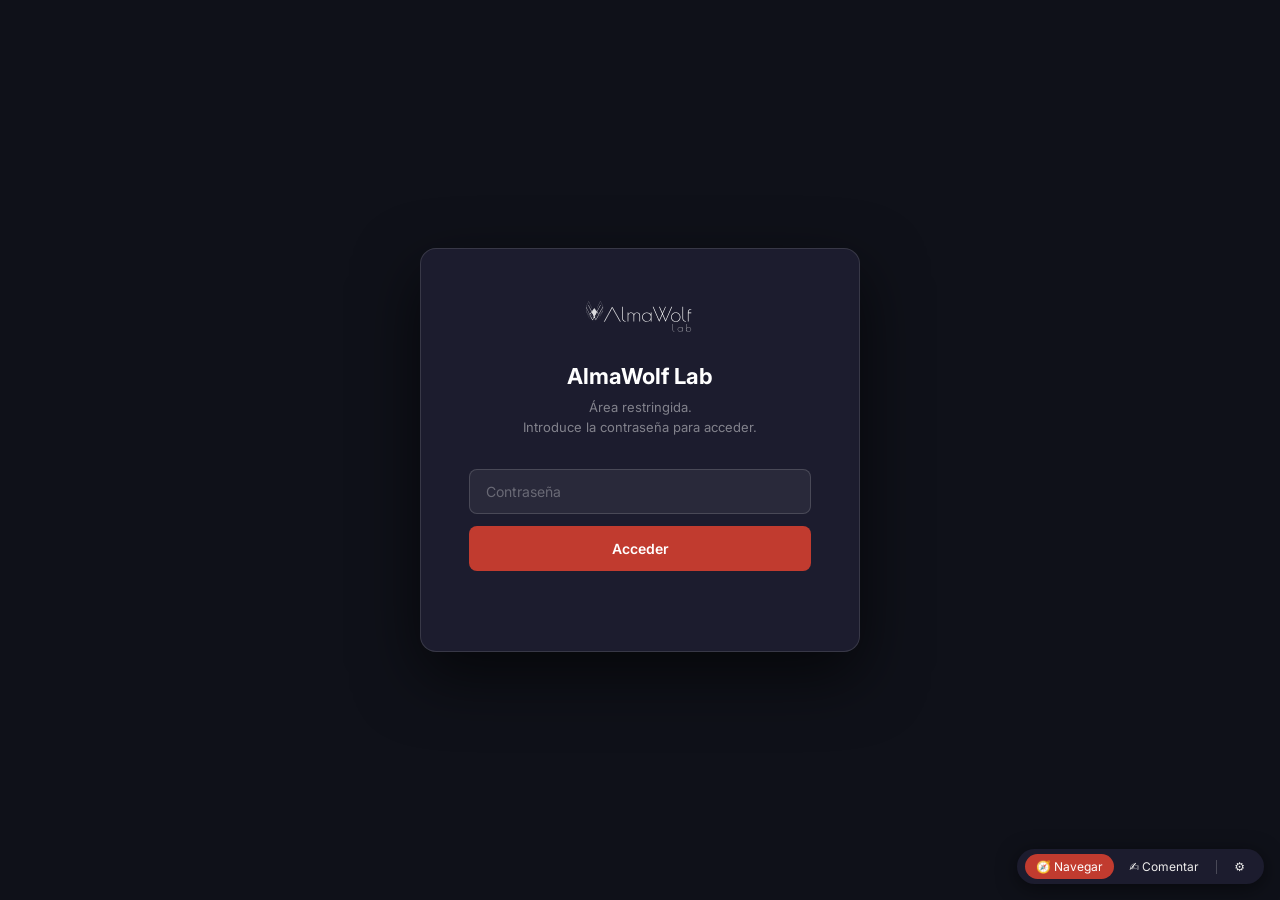
==== v1/index.html @ d9f9268c "feat: apply Gemini aesthetic enhancements to landing - Dotted grid pattern on light-background secti" ====
<!DOCTYPE html>
<html lang="es">
<head>
<meta charset="UTF-8">
<meta name="viewport" content="width=device-width, initial-scale=1.0">
<meta name="robots" content="noindex, nofollow">
<title>AlmaWolf Lab — Innovación aplicada, automatización e IA</title>
<meta name="description" content="AlmaWolf Lab es el espacio de innovación aplicada del grupo AlmaWolf, donde desarrollamos soluciones de automatización, inteligencia artificial e inteligencia operacional para resolver retos reales de negocio.">
<link rel="preconnect" href="https://fonts.googleapis.com">
<link rel="preconnect" href="https://fonts.gstatic.com" crossorigin>
<link href="https://fonts.googleapis.com/css2?family=Inter:wght@300;400;500;600;700;800&display=swap" rel="stylesheet">
<style>
*{margin:0;padding:0;box-sizing:border-box}
html{scroll-behavior:smooth}
:root{
  --red:#C13B2F;
  --navy:#1C1C2E;
  --bg:#EDECEB;
  --white:#FFFFFF;
  --gray:#6B7280;
  --dark:#0F1119;
  --border:#D5D4D2;
  --f:'Inter',system-ui,sans-serif;
}
body{font-family:var(--f);color:var(--navy);background:var(--white)}

/* ── GATE ── */
#gate{
  position:fixed;inset:0;
  background:var(--dark);
  display:flex;align-items:center;justify-content:center;
  z-index:1000;
}
.gate-box{
  background:var(--navy);border-radius:16px;padding:52px 48px;
  width:min(440px,90vw);
  border:1px solid rgba(255,255,255,.12);
  box-shadow:0 24px 64px rgba(0,0,0,.6);
  text-align:center;
}
.gate-logo{margin-bottom:28px;display:flex;align-items:center;justify-content:center}
.gate-title{font-size:22px;font-weight:700;color:#fff;margin-bottom:8px}
.gate-sub{font-size:13px;color:rgba(255,255,255,.45);margin-bottom:32px;line-height:1.55}
.gate-input{
  width:100%;background:rgba(255,255,255,.06);border:1px solid rgba(255,255,255,.15);
  color:#fff;border-radius:8px;padding:13px 16px;font-family:var(--f);
  font-size:14px;margin-bottom:12px;display:block;
}
.gate-input::placeholder{color:rgba(255,255,255,.3)}
.gate-input:focus{outline:none;border-color:var(--red)}
.gate-btn{
  width:100%;background:var(--red);color:#fff;border:none;
  border-radius:8px;padding:14px;font-size:14px;font-weight:600;
  cursor:pointer;font-family:var(--f);transition:filter .15s;
}
.gate-btn:hover{filter:brightness(1.1)}
.gate-err{font-size:12px;color:#F87171;margin-top:10px;min-height:18px}

/* ── NAV ── */
.site-nav{
  position:sticky;top:0;z-index:100;
  background:rgba(255,255,255,.92);backdrop-filter:blur(10px);
  -webkit-backdrop-filter:blur(10px);
  border-bottom:1px solid var(--border);
  padding:0 80px;height:64px;
  display:flex;align-items:center;justify-content:space-between;
}
.nav-brand{display:flex;align-items:center;gap:0;text-decoration:none}
.nav-links{display:flex;gap:32px;list-style:none}
.nav-links a{
  font-size:13px;color:var(--gray);text-decoration:none;
  font-weight:500;transition:color .15s;letter-spacing:.01em;
}
.nav-links a:hover{color:var(--navy)}

/* ── SECTIONS BASE ── */
section{position:relative;overflow:hidden}
.bg-l{
  background-color: var(--bg);
  background-image: radial-gradient(var(--border) 1px, transparent 1px);
  background-size: 24px 24px;
}
.bg-w{background:var(--white)}
.bg-d{
  background:var(--dark);
  position: relative;
}
.bg-d::before {
  content:''; position:absolute; inset:0;
  background: url('https://images.unsplash.com/photo-1620121692029-d088224ddc74?q=80&w=2000&auto=format&fit=crop') center/cover;
  opacity: 0.05; mix-blend-mode: overlay; pointer-events: none;
}

/* ── SECTION LABEL ── */
.sec-lbl{
  display:flex;align-items:center;gap:9px;
  font-size:10.5px;font-weight:600;letter-spacing:.18em;
  text-transform:uppercase;color:var(--red);margin-bottom:44px;
}
.sec-lbl .d{width:9px;height:9px;background:var(--red);transform:rotate(45deg);flex-shrink:0}
.sec-lbl.plain{color:var(--gray)}
.sec-lbl.plain .d{background:var(--gray)}

/* ── HERO ── */
#hero{
  height:100vh;min-height:640px;background:var(--white);
  display:flex;flex-direction:column;justify-content:flex-end;
  padding:0 0 90px 80px;
}
.hero-bg{position:absolute;inset:0;pointer-events:none;overflow:hidden}
.port-red{
  position:absolute;top:0;right:0;width:44%;height:55%;
  background:var(--red);clip-path:polygon(100% 0,0 0,100% 100%);
  z-index: 2;
}
.port-gray{
  position:absolute;top:0;right:0;width:60%;height:75%;
  background: url('https://images.unsplash.com/photo-1550751827-4bd374c3f58b?q=80&w=2070&auto=format&fit=crop') center/cover;
  clip-path:polygon(100% 0,0 0,100% 100%);
  filter: grayscale(100%) opacity(0.25);
  z-index: 1;
}
.hero-content{position:relative;z-index:1;max-width:640px}
.hero-pre{
  display:flex;align-items:center;gap:8px;
  font-size:10.5px;font-weight:600;letter-spacing:.18em;
  text-transform:uppercase;color:var(--red);margin-bottom:18px;
}
.hero-pre .d{width:8px;height:8px;background:var(--red);transform:rotate(45deg)}
.hero-title{
  font-size:clamp(36px,5vw,72px);font-weight:300;color:var(--navy);
  line-height:1.1;margin-bottom:22px;
}
.hero-body{
  font-size:clamp(14px,1.3vw,17px);color:var(--gray);
  line-height:1.65;max-width:500px;margin-bottom:42px;
}
.hero-ctas{display:flex;gap:20px;align-items:center;flex-wrap:wrap}
.btn-primary{
  background:var(--red);color:#fff;border:none;border-radius:8px;
  padding:14px 28px;font-size:14px;font-weight:600;cursor:pointer;
  font-family:var(--f);text-decoration:none;transition:filter .15s;
  display:inline-block;
}
.btn-primary:hover{filter:brightness(1.1)}
.btn-secondary{
  font-size:14px;color:var(--navy);text-decoration:none;font-weight:500;
  transition:color .15s;
}
.btn-secondary:hover{color:var(--red)}

/* ── QUÉ ES ── */
#que-es{padding:100px 80px;min-height:80vh;display:flex;flex-direction:column;justify-content:center}
.two-col{display:grid;grid-template-columns:2fr 3fr;gap:80px;align-items:start}
.col-h{font-size:clamp(28px,3.5vw,50px);font-weight:300;line-height:1.2;color:var(--navy)}
.col-body{font-size:clamp(14px,1.15vw,16px);color:var(--gray);line-height:1.75}
.col-body p+p{margin-top:16px}

/* ── CÓMO ── */
#como{padding:100px 80px;min-height:80vh;display:flex;flex-direction:column;justify-content:center}
.section-title{font-size:clamp(28px,3.5vw,50px);font-weight:300;line-height:1.2;color:var(--navy);margin-bottom:48px}
.steps-grid{display:grid;grid-template-columns:1fr 1fr;gap:20px}
.step{background:var(--bg);border-radius:10px;padding:32px 28px;border:1px solid var(--border)}
.step-n{
  font-size:11px;font-weight:600;letter-spacing:.15em;color:var(--red);
  margin-bottom:14px;display:flex;align-items:center;gap:7px;
}
.step-n .d{width:7px;height:7px;background:var(--red);transform:rotate(45deg)}
.step-title{font-size:19px;font-weight:500;color:var(--navy);margin-bottom:10px;line-height:1.3}
.step-body{font-size:13.5px;color:var(--gray);line-height:1.65}

/* ── ÁREAS ── */
#areas{padding:100px 80px;min-height:80vh;display:flex;flex-direction:column;justify-content:center}
.areas-grid{display:grid;grid-template-columns:1fr 1fr;gap:20px}
.area-card{background:var(--white);border-radius:10px;padding:32px 28px;border:1px solid var(--border)}
.area-icon{font-size:22px;margin-bottom:14px;display:block}
.area-title{font-size:16px;font-weight:600;color:var(--navy);margin-bottom:8px}
.area-body{font-size:13px;color:var(--gray);line-height:1.65}

/* ── PROYECTOS ── */
#proyectos{padding:100px 80px;min-height:80vh;display:flex;flex-direction:column;justify-content:center}
.proj-grid{display:grid;grid-template-columns:1fr 1fr 1fr;gap:24px}
.proj-card{
  background:var(--bg);border-radius:12px;padding:40px 36px;
  border:1px solid var(--border);display:flex;flex-direction:column;
}
.proj-badge{
  display:inline-flex;align-items:center;gap:6px;
  font-size:9.5px;letter-spacing:.16em;text-transform:uppercase;
  font-weight:700;color:var(--red);margin-bottom:12px;
}
.proj-badge .d{width:7px;height:7px;background:var(--red);transform:rotate(45deg)}
.proj-badge.soon{color:var(--gray)}
.proj-badge.soon .d{background:var(--gray)}
.proj-name{font-size:clamp(30px,4vw,52px);font-weight:300;color:var(--navy);line-height:1.1;margin-bottom:6px}
.proj-soon-pill{
  display:inline-block;background:rgba(107,114,128,.12);
  border-radius:4px;padding:3px 10px;font-size:10px;letter-spacing:.1em;
  text-transform:uppercase;color:var(--gray);font-weight:600;
  margin-bottom:16px;
}
.proj-desc{font-size:14px;color:var(--gray);line-height:1.7;margin-bottom:24px}
.proj-pts{list-style:none;margin-bottom:24px;display:flex;flex-direction:column;gap:7px}
.proj-pts li{
  display:flex;align-items:flex-start;gap:9px;
  font-size:13px;color:var(--navy);line-height:1.45;
}
.proj-pts li::before{
  content:'';display:block;width:7px;height:7px;min-width:7px;
  background:var(--red);transform:rotate(45deg);margin-top:4px;
}
.proj-pts.gray li::before{background:rgba(107,114,128,.5)}
.proj-impact{
  background:var(--dark);border-radius:8px;padding:18px 22px;margin-bottom:28px;
}
.proj-impact-lbl{
  font-size:9px;letter-spacing:.16em;text-transform:uppercase;
  color:rgba(255,255,255,.35);font-weight:700;margin-bottom:10px;
}
.proj-impact ul{list-style:none;display:flex;flex-direction:column;gap:5px}
.proj-impact li{
  font-size:12px;color:rgba(255,255,255,.7);line-height:1.5;
  display:flex;gap:8px;align-items:flex-start;
}
.proj-impact li::before{content:'→';color:var(--red);flex-shrink:0;font-size:11px;margin-top:2px}
.proj-cta{margin-top:auto}
.proj-btn{
  display:inline-block;background:var(--navy);color:#fff;
  text-decoration:none;border-radius:8px;padding:14px 26px;
  font-size:14px;font-weight:600;transition:background .15s;
}
.proj-btn:hover{background:var(--red)}
.proj-btn-soon{
  display:inline-flex;align-items:center;gap:8px;
  background:rgba(0,0,0,.05);border-radius:8px;padding:14px 26px;
  font-size:14px;color:var(--gray);font-weight:500;cursor:default;
  border:1px solid var(--border);
}

/* ── HOVER EFFECTS ── */
.step, .area-card, .proj-card {
  transition: transform 0.3s ease, box-shadow 0.3s ease;
}
.step:hover, .area-card:hover {
  transform: translateY(-4px);
  box-shadow: 0 12px 24px rgba(28,28,46,0.06);
}
.proj-card:hover {
  transform: translateY(-6px);
  box-shadow: 0 20px 40px rgba(28,28,46,0.08);
}
.proj-img-wrap img {
  transition: transform 0.6s cubic-bezier(0.16, 1, 0.3, 1);
}
.proj-card:hover .proj-img-wrap img {
  transform: scale(1.05);
}

/* ── CIERRE ── */
#cierre{
  padding:100px 120px;min-height:50vh;
  display:flex;flex-direction:column;
  align-items:center;justify-content:center;text-align:center;
}
.cierre-body{
  font-size:clamp(18px,2.5vw,32px);font-weight:300;
  color:rgba(255,255,255,.72);line-height:1.55;max-width:720px;
  margin-bottom:44px;
}
.cierre-body strong{color:#fff;font-weight:400}
</style>
</head>
<body>

<!-- ── GATE ── -->
<div id="gate">
  <div class="gate-box">
    <div class="gate-logo">
      <img src="Logo-AlmawolfLab.svg" alt="AlmaWolf Lab" height="34" style="display:block;filter:brightness(0) invert(1)">
    </div>
    <div class="gate-title">AlmaWolf Lab</div>
    <div class="gate-sub">Área restringida.<br>Introduce la contraseña para acceder.</div>
    <input class="gate-input" id="pwd" type="password" placeholder="Contraseña" autocomplete="current-password">
    <button class="gate-btn" id="btn-enter">Acceder</button>
    <div class="gate-err" id="pwd-err"></div>
  </div>
</div>

<div id="content" style="display:none">

  <!-- NAV -->
  <nav class="site-nav">
    <a href="#hero" class="nav-brand">
      <img src="Logo-AlmawolfLab.svg" alt="AlmaWolf Lab" height="38" style="display:block">
    </a>
    <ul class="nav-links">
      <li><a href="#que-es">Qué es</a></li>
      <li><a href="#como">Cómo trabajamos</a></li>
      <li><a href="#areas">Áreas</a></li>
      <li><a href="#proyectos">Proyectos</a></li>
    </ul>
  </nav>

  <!-- ── HERO ── -->
  <section id="hero">
    <div class="hero-bg">
      <div class="port-gray"></div>
      <div class="port-red"></div>
    </div>
    <div class="hero-content">
      <div class="hero-pre">
        <span class="d"></span>
        AlmaWolf Lab
      </div>
      <h1 class="hero-title">Innovación aplicada<br>para transformar<br>procesos, equipos<br>y operaciones.</h1>
      <p class="hero-body">Diseñamos y desplegamos soluciones basadas en automatización, inteligencia artificial y conocimiento operacional para resolver retos reales dentro del grupo AlmaWolf.</p>
      <div class="hero-ctas">
        <a href="#proyectos" class="btn-primary">Ver proyectos del Lab</a>
        <a href="#como" class="btn-secondary">Cómo trabajamos →</a>
      </div>
    </div>
  </section>

  <!-- ── QUÉ ES ── -->
  <section id="que-es" class="bg-l">
    <div class="sec-lbl"><span class="d"></span>Qué es AlmaWolf Lab</div>
    <div class="two-col">
      <div>
        <h2 class="col-h">El departamento de innovación del grupo AlmaWolf.</h2>
      </div>
      <div class="col-body">
        <p>AlmaWolf Lab es el departamento de innovación del grupo AlmaWolf. Desde aquí exploramos nuevas formas de trabajar, automatizamos procesos críticos y desarrollamos productos internos que combinan tecnología, inteligencia artificial y experiencia operacional.</p>
        <p>Nuestro enfoque es práctico: cada iniciativa nace de una necesidad real, se valida con usuarios y evoluciona hasta convertirse en una solución medible, escalable y útil para el negocio.</p>
      </div>
    </div>
  </section>

  <!-- ── CÓMO TRABAJAMOS ── -->
  <section id="como" class="bg-w">
    <div class="sec-lbl"><span class="d"></span>Metodología</div>
    <h2 class="section-title">Cómo trabajamos.</h2>
    <div class="steps-grid">
      <div class="step">
        <div class="step-n"><span class="d"></span>01</div>
        <div class="step-title">Detectamos oportunidades</div>
        <div class="step-body">Identificamos procesos repetitivos, cuellos de botella o necesidades de información dentro del grupo AlmaWolf.</div>
      </div>
      <div class="step">
        <div class="step-n"><span class="d"></span>02</div>
        <div class="step-title">Diseñamos soluciones</div>
        <div class="step-body">Definimos requisitos de negocio, experiencia de usuario y arquitectura técnica antes de escribir una línea de código.</div>
      </div>
      <div class="step">
        <div class="step-n"><span class="d"></span>03</div>
        <div class="step-title">Construimos y validamos</div>
        <div class="step-body">Desarrollamos MVPs, los probamos con usuarios reales y medimos su impacto operativo antes de escalar.</div>
      </div>
      <div class="step">
        <div class="step-n"><span class="d"></span>04</div>
        <div class="step-title">Escalamos lo que funciona</div>
        <div class="step-body">Llevamos las soluciones a producción y las mejoramos de forma continua a medida que crece su adopción.</div>
      </div>
    </div>
  </section>

  <!-- ── ÁREAS ── -->
  <section id="areas" class="bg-l">
    <div class="sec-lbl"><span class="d"></span>Áreas de innovación</div>
    <h2 class="section-title">Cuatro territorios, un mismo enfoque.</h2>
    <div class="areas-grid">
      <div class="area-card">
        <span class="area-icon">
          <svg xmlns="http://www.w3.org/2000/svg" width="24" height="24" viewBox="0 0 24 24" fill="none" stroke="var(--red)" stroke-width="2" stroke-linecap="round" stroke-linejoin="round"><path d="M12 5a3 3 0 1 0-5.997.125 4 4 0 0 0-2.526 5.77 4 4 0 0 0 .556 6.588A4 4 0 1 0 12 18Z"/><path d="M12 5a3 3 0 1 1 5.997.125 4 4 0 0 1 2.526 5.77 4 4 0 0 1-.556 6.588A4 4 0 1 1 12 18Z"/><path d="M15 13a4.5 4.5 0 0 1-3-4 4.5 4.5 0 0 1-3 4"/><path d="M17.599 6.5A3 3 0 0 0 13.6 4.4H10.4a3 3 0 0 0-3.999 2.1"/></svg>
        </span>
        <div class="area-title">Inteligencia operacional</div>
        <div class="area-body">Sistemas que convierten información dispersa en conocimiento accionable para managers y equipos, disponible en tiempo real y en lenguaje natural.</div>
      </div>
      <div class="area-card">
        <span class="area-icon">
          <svg xmlns="http://www.w3.org/2000/svg" width="24" height="24" viewBox="0 0 24 24" fill="none" stroke="var(--red)" stroke-width="2" stroke-linecap="round" stroke-linejoin="round"><path d="M14.5 2H6a2 2 0 0 0-2 2v16a2 2 0 0 0 2 2h12a2 2 0 0 0 2-2V7.5L14.5 2z"/><polyline points="14 2 14 8 20 8"/><line x1="16" x2="8" y1="13" y2="13"/><line x1="16" x2="8" y1="17" y2="17"/><line x1="10" x2="8" y1="9" y2="9"/></svg>
        </span>
        <div class="area-title">Automatización documental</div>
        <div class="area-body">Generación, revisión y trazabilidad de documentos complejos a partir de reuniones, audio o datos estructurados, reduciendo trabajo manual y errores.</div>
      </div>
      <div class="area-card">
        <span class="area-icon">
          <svg xmlns="http://www.w3.org/2000/svg" width="24" height="24" viewBox="0 0 24 24" fill="none" stroke="var(--red)" stroke-width="2" stroke-linecap="round" stroke-linejoin="round"><path d="M12 2v4"/><path d="M12 18v4"/><path d="M4.93 4.93l2.83 2.83"/><path d="M16.24 16.24l2.83 2.83"/><path d="M2 12h4"/><path d="M18 12h4"/><path d="M4.93 19.07l2.83-2.83"/><path d="M16.24 7.76l2.83-2.83"/><circle cx="12" cy="12" r="4"/></svg>
        </span>
        <div class="area-title">Automatización de procesos</div>
        <div class="area-body">Flujos que reducen trabajo manual repetitivo y conectan herramientas internas, liberando tiempo de los equipos para tareas de mayor valor.</div>
      </div>
      <div class="area-card">
        <span class="area-icon">
          <svg xmlns="http://www.w3.org/2000/svg" width="24" height="24" viewBox="0 0 24 24" fill="none" stroke="var(--red)" stroke-width="2" stroke-linecap="round" stroke-linejoin="round"><path d="M21 15a2 2 0 0 1-2 2H7l-4 4V5a2 2 0 0 1 2-2h14a2 2 0 0 1 2 2z"/><line x1="9" x2="15" y1="10" y2="10"/><line x1="12" x2="12" y1="7" y2="13"/></svg>
        </span>
        <div class="area-title">Agentes e IA aplicada</div>
        <div class="area-body">Asistentes conversacionales, pipelines RAG, transcripción, extracción de requisitos y soporte a la toma de decisiones mediante modelos de lenguaje.</div>
      </div>
    </div>
  </section>

  <!-- ── PROYECTOS ── -->
  <section id="proyectos" class="bg-w">
    <div class="sec-lbl"><span class="d"></span>Proyectos destacados</div>
    <h2 class="section-title">Soluciones en marcha.</h2>
    <div class="proj-grid">

      <!-- HER -->
      <div class="proj-card">
        <div class="proj-img-wrap" style="margin: -40px -36px 32px -36px; height: 180px; overflow: hidden; border-radius: 12px 12px 0 0;">
          <img src="https://images.unsplash.com/photo-1620641788421-7a1c342ea42e?q=80&w=2074&auto=format&fit=crop" style="width: 100%; height: 100%; object-fit: cover; filter: grayscale(100%);">
        </div>
        <div class="proj-badge"><span class="d"></span>En producción</div>
        <div class="proj-name">HER</div>
        <p class="proj-desc">Sistema de inteligencia operacional conversacional para el grupo AlmaWolf. Recoge información de la actividad de los equipos, la estructura y la convierte en conocimiento consultable mediante lenguaje natural.</p>
        <ul class="proj-pts">
          <li>Transcripción, estructuración y vectorización de información diaria.</li>
          <li>Consultas en lenguaje natural para managers sobre su equipo.</li>
          <li>Brief automatizado con las novedades más relevantes del grupo.</li>
        </ul>
        <div class="proj-impact">
          <div class="proj-impact-lbl">Impacto generado</div>
          <ul>
            <li>Mayor visibilidad semanal sobre avances y bloqueos del equipo.</li>
            <li>Reducción del tiempo para preparar briefs operativos.</li>
            <li>Centralización del conocimiento generado en reuniones y actividad diaria.</li>
          </ul>
        </div>
        <div class="proj-cta">
          <a href="her/index.html" class="proj-btn">Ver proyecto HER →</a>
        </div>
      </div>

      <!-- COEXISTENCIA -->
      <div class="proj-card">
        <div class="proj-img-wrap" style="margin: -40px -36px 32px -36px; height: 180px; overflow: hidden; border-radius: 12px 12px 0 0;">
          <img src="https://images.unsplash.com/photo-1558494949-ef010cbdcc31?q=80&w=2034&auto=format&fit=crop" style="width: 100%; height: 100%; object-fit: cover; filter: grayscale(100%);">
        </div>
        <div class="proj-badge"><span class="d"></span>En producción</div>
        <div class="proj-name">Coexistencia</div>
        <p class="proj-desc">Hub de integración que conecta los datos comerciales de Woztell con los sistemas de AlmaWolf: inteligencia operacional, CRM, calendarios y lo que venga después.</p>
        <ul class="proj-pts">
          <li>Woztell genera resúmenes de WhatsApp con Gemini — Coexistencia los distribuye.</li>
          <li>V1 en producción: integración con HER, consulta en lenguaje natural.</li>
          <li>Roadmap: CRM, calendarios y más sistemas del stack.</li>
        </ul>
        <div class="proj-impact">
          <div class="proj-impact-lbl">V1 validada · Sep 2026</div>
          <ul>
            <li>20 conversaciones reales ingresadas en producción.</li>
            <li>20/20 queries OK en prueba de integración.</li>
            <li>Arquitectura extensible — módulo a módulo.</li>
          </ul>
        </div>
        <div class="proj-cta">
          <a href="coexistencia/index.html" class="proj-btn">Ver proyecto Coexistencia →</a>
        </div>
      </div>

      <!-- DERS / DERCAS -->
      <div class="proj-card">
        <div class="proj-img-wrap" style="margin: -40px -36px 32px -36px; height: 180px; overflow: hidden; border-radius: 12px 12px 0 0;">
          <img src="https://images.unsplash.com/photo-1618044733300-9472054094ee?q=80&w=2071&auto=format&fit=crop" style="width: 100%; height: 100%; object-fit: cover; filter: grayscale(100%);">
        </div>
        <div class="proj-badge soon"><span class="d"></span>En desarrollo</div>
        <div class="proj-name">DERS / DERCAS<br>Automation</div>
        <div class="proj-soon-pill">Próximamente</div>
        <p class="proj-desc">Automatiza la cadena de consultoría desde las reuniones con cliente hasta la generación de documentación funcional y técnica lista para revisión humana.</p>
        <ul class="proj-pts gray">
          <li>Conversión de reuniones en borradores DERS estructurados.</li>
          <li>Extracción de requerimientos con trazabilidad completa.</li>
          <li>Generación de análisis de viabilidad y criterios de aceptación.</li>
          <li>Disparo automático desde WorkDrive con supervisión humana.</li>
        </ul>
        <div class="proj-impact">
          <div class="proj-impact-lbl">Impacto esperado</div>
          <ul>
            <li>Reducción de horas manuales en documentación funcional y técnica.</li>
            <li>Mayor trazabilidad entre reuniones, requisitos y entregables.</li>
            <li>Consistencia documental mediante plantillas y criterios estructurados.</li>
          </ul>
        </div>
        <div class="proj-cta">
          <div class="proj-btn-soon">🔒 Ver proyecto — Próximamente</div>
        </div>
      </div>

    </div>
  </section>

  <!-- ── CIERRE ── -->
  <section id="cierre" class="bg-d">
    <p class="cierre-body">En AlmaWolf Lab convertimos <strong>aprendizaje, tecnología y operación</strong> en soluciones reales. Cada proyecto es una oportunidad para mejorar cómo trabajamos, cómo entregamos valor y cómo escalamos conocimiento dentro del grupo.</p>
    <img src="Logo-AlmawolfLab.svg" alt="AlmaWolf Lab" height="44" style="display:block;opacity:.18;filter:brightness(0) invert(1)">
  </section>

</div><!-- /content -->

<script>
(function(){
  var PWD = '4lmAW0lf';
  var SK  = 'aw_lab_auth';

  function unlock(){
    document.getElementById('gate').style.display = 'none';
    document.getElementById('content').style.display = 'block';
  }

  function check(){
    var v = document.getElementById('pwd').value;
    if(v === PWD){
      sessionStorage.setItem(SK,'1');
      unlock();
    } else {
      document.getElementById('pwd-err').textContent = 'Contraseña incorrecta.';
      document.getElementById('pwd').value = '';
      document.getElementById('pwd').focus();
    }
  }

  if(sessionStorage.getItem(SK) === '1') unlock();

  document.getElementById('btn-enter').addEventListener('click', check);
  document.getElementById('pwd').addEventListener('keydown', function(e){
    if(e.key === 'Enter') check();
    if(e.key !== 'Enter') document.getElementById('pwd-err').textContent = '';
  });
})();
</script>
<script>
window.WEB_REVIEW_CONFIG = {
  projectName: 'almawolf-lab',
  webhookUrl:  'https://script.google.com/macros/s/AKfycbwGmCZuXhhiIouB6WdBPIkzJzDc285nZU1WpjMD97XREULjVtYdig4VHFmfdjSSFaN8/exec',
  brandColor:  '#C13B2F'
};
</script>
<script src="web-review-mode.js"></script>
</body>
</html>
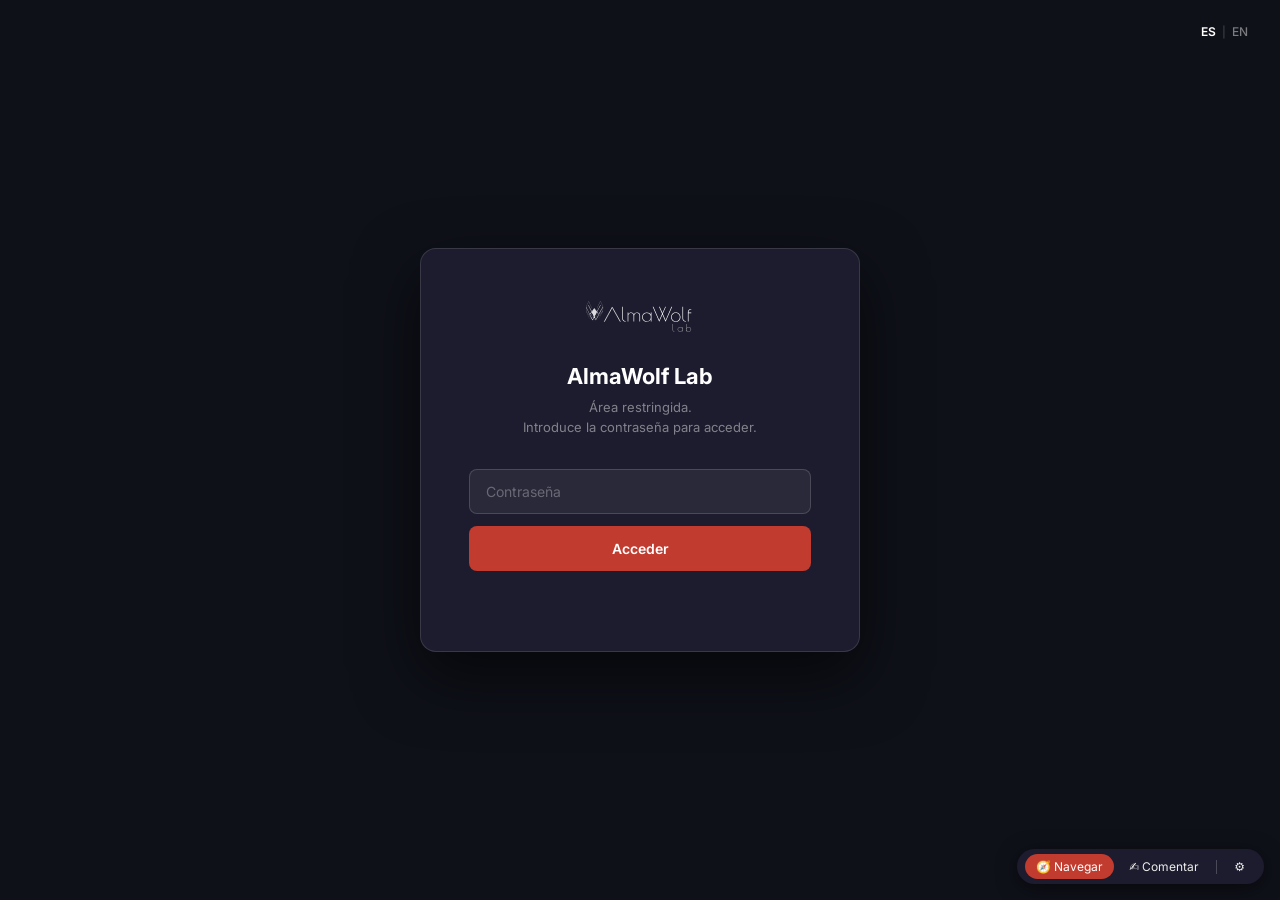
==== commit 874538c1: "feat(i18n): add ES/EN language switch across all 4 pages (AW-180) - New i18n.js with ~175 keys for l" ====
--- a/v1/index.html
+++ b/v1/index.html
@@ -4,284 +4,31 @@
 <meta charset="UTF-8">
 <meta name="viewport" content="width=device-width, initial-scale=1.0">
 <meta name="robots" content="noindex, nofollow">
-<title>AlmaWolf Lab — Innovación aplicada, automatización e IA</title>
-<meta name="description" content="AlmaWolf Lab es el espacio de innovación aplicada del grupo AlmaWolf, donde desarrollamos soluciones de automatización, inteligencia artificial e inteligencia operacional para resolver retos reales de negocio.">
+<title>AlmaWolf Lab</title>
 <link rel="preconnect" href="https://fonts.googleapis.com">
 <link rel="preconnect" href="https://fonts.gstatic.com" crossorigin>
 <link href="https://fonts.googleapis.com/css2?family=Inter:wght@300;400;500;600;700;800&display=swap" rel="stylesheet">
-<style>
-*{margin:0;padding:0;box-sizing:border-box}
-html{scroll-behavior:smooth}
-:root{
-  --red:#C13B2F;
-  --navy:#1C1C2E;
-  --bg:#EDECEB;
-  --white:#FFFFFF;
-  --gray:#6B7280;
-  --dark:#0F1119;
-  --border:#D5D4D2;
-  --f:'Inter',system-ui,sans-serif;
-}
-body{font-family:var(--f);color:var(--navy);background:var(--white)}
-
-/* ── GATE ── */
-#gate{
-  position:fixed;inset:0;
-  background:var(--dark);
-  display:flex;align-items:center;justify-content:center;
-  z-index:1000;
-}
-.gate-box{
-  background:var(--navy);border-radius:16px;padding:52px 48px;
-  width:min(440px,90vw);
-  border:1px solid rgba(255,255,255,.12);
-  box-shadow:0 24px 64px rgba(0,0,0,.6);
-  text-align:center;
-}
-.gate-logo{margin-bottom:28px;display:flex;align-items:center;justify-content:center}
-.gate-title{font-size:22px;font-weight:700;color:#fff;margin-bottom:8px}
-.gate-sub{font-size:13px;color:rgba(255,255,255,.45);margin-bottom:32px;line-height:1.55}
-.gate-input{
-  width:100%;background:rgba(255,255,255,.06);border:1px solid rgba(255,255,255,.15);
-  color:#fff;border-radius:8px;padding:13px 16px;font-family:var(--f);
-  font-size:14px;margin-bottom:12px;display:block;
-}
-.gate-input::placeholder{color:rgba(255,255,255,.3)}
-.gate-input:focus{outline:none;border-color:var(--red)}
-.gate-btn{
-  width:100%;background:var(--red);color:#fff;border:none;
-  border-radius:8px;padding:14px;font-size:14px;font-weight:600;
-  cursor:pointer;font-family:var(--f);transition:filter .15s;
-}
-.gate-btn:hover{filter:brightness(1.1)}
-.gate-err{font-size:12px;color:#F87171;margin-top:10px;min-height:18px}
-
-/* ── NAV ── */
-.site-nav{
-  position:sticky;top:0;z-index:100;
-  background:rgba(255,255,255,.92);backdrop-filter:blur(10px);
-  -webkit-backdrop-filter:blur(10px);
-  border-bottom:1px solid var(--border);
-  padding:0 80px;height:64px;
-  display:flex;align-items:center;justify-content:space-between;
-}
-.nav-brand{display:flex;align-items:center;gap:0;text-decoration:none}
-.nav-links{display:flex;gap:32px;list-style:none}
-.nav-links a{
-  font-size:13px;color:var(--gray);text-decoration:none;
-  font-weight:500;transition:color .15s;letter-spacing:.01em;
-}
-.nav-links a:hover{color:var(--navy)}
-
-/* ── SECTIONS BASE ── */
-section{position:relative;overflow:hidden}
-.bg-l{
-  background-color: var(--bg);
-  background-image: radial-gradient(var(--border) 1px, transparent 1px);
-  background-size: 24px 24px;
-}
-.bg-w{background:var(--white)}
-.bg-d{
-  background:var(--dark);
-  position: relative;
-}
-.bg-d::before {
-  content:''; position:absolute; inset:0;
-  background: url('https://images.unsplash.com/photo-1620121692029-d088224ddc74?q=80&w=2000&auto=format&fit=crop') center/cover;
-  opacity: 0.05; mix-blend-mode: overlay; pointer-events: none;
-}
-
-/* ── SECTION LABEL ── */
-.sec-lbl{
-  display:flex;align-items:center;gap:9px;
-  font-size:10.5px;font-weight:600;letter-spacing:.18em;
-  text-transform:uppercase;color:var(--red);margin-bottom:44px;
-}
-.sec-lbl .d{width:9px;height:9px;background:var(--red);transform:rotate(45deg);flex-shrink:0}
-.sec-lbl.plain{color:var(--gray)}
-.sec-lbl.plain .d{background:var(--gray)}
-
-/* ── HERO ── */
-#hero{
-  height:100vh;min-height:640px;background:var(--white);
-  display:flex;flex-direction:column;justify-content:flex-end;
-  padding:0 0 90px 80px;
-}
-.hero-bg{position:absolute;inset:0;pointer-events:none;overflow:hidden}
-.port-red{
-  position:absolute;top:0;right:0;width:44%;height:55%;
-  background:var(--red);clip-path:polygon(100% 0,0 0,100% 100%);
-  z-index: 2;
-}
-.port-gray{
-  position:absolute;top:0;right:0;width:60%;height:75%;
-  background: url('https://images.unsplash.com/photo-1550751827-4bd374c3f58b?q=80&w=2070&auto=format&fit=crop') center/cover;
-  clip-path:polygon(100% 0,0 0,100% 100%);
-  filter: grayscale(100%) opacity(0.25);
-  z-index: 1;
-}
-.hero-content{position:relative;z-index:1;max-width:640px}
-.hero-pre{
-  display:flex;align-items:center;gap:8px;
-  font-size:10.5px;font-weight:600;letter-spacing:.18em;
-  text-transform:uppercase;color:var(--red);margin-bottom:18px;
-}
-.hero-pre .d{width:8px;height:8px;background:var(--red);transform:rotate(45deg)}
-.hero-title{
-  font-size:clamp(36px,5vw,72px);font-weight:300;color:var(--navy);
-  line-height:1.1;margin-bottom:22px;
-}
-.hero-body{
-  font-size:clamp(14px,1.3vw,17px);color:var(--gray);
-  line-height:1.65;max-width:500px;margin-bottom:42px;
-}
-.hero-ctas{display:flex;gap:20px;align-items:center;flex-wrap:wrap}
-.btn-primary{
-  background:var(--red);color:#fff;border:none;border-radius:8px;
-  padding:14px 28px;font-size:14px;font-weight:600;cursor:pointer;
-  font-family:var(--f);text-decoration:none;transition:filter .15s;
-  display:inline-block;
-}
-.btn-primary:hover{filter:brightness(1.1)}
-.btn-secondary{
-  font-size:14px;color:var(--navy);text-decoration:none;font-weight:500;
-  transition:color .15s;
-}
-.btn-secondary:hover{color:var(--red)}
-
-/* ── QUÉ ES ── */
-#que-es{padding:100px 80px;min-height:80vh;display:flex;flex-direction:column;justify-content:center}
-.two-col{display:grid;grid-template-columns:2fr 3fr;gap:80px;align-items:start}
-.col-h{font-size:clamp(28px,3.5vw,50px);font-weight:300;line-height:1.2;color:var(--navy)}
-.col-body{font-size:clamp(14px,1.15vw,16px);color:var(--gray);line-height:1.75}
-.col-body p+p{margin-top:16px}
-
-/* ── CÓMO ── */
-#como{padding:100px 80px;min-height:80vh;display:flex;flex-direction:column;justify-content:center}
-.section-title{font-size:clamp(28px,3.5vw,50px);font-weight:300;line-height:1.2;color:var(--navy);margin-bottom:48px}
-.steps-grid{display:grid;grid-template-columns:1fr 1fr;gap:20px}
-.step{background:var(--bg);border-radius:10px;padding:32px 28px;border:1px solid var(--border)}
-.step-n{
-  font-size:11px;font-weight:600;letter-spacing:.15em;color:var(--red);
-  margin-bottom:14px;display:flex;align-items:center;gap:7px;
-}
-.step-n .d{width:7px;height:7px;background:var(--red);transform:rotate(45deg)}
-.step-title{font-size:19px;font-weight:500;color:var(--navy);margin-bottom:10px;line-height:1.3}
-.step-body{font-size:13.5px;color:var(--gray);line-height:1.65}
-
-/* ── ÁREAS ── */
-#areas{padding:100px 80px;min-height:80vh;display:flex;flex-direction:column;justify-content:center}
-.areas-grid{display:grid;grid-template-columns:1fr 1fr;gap:20px}
-.area-card{background:var(--white);border-radius:10px;padding:32px 28px;border:1px solid var(--border)}
-.area-icon{font-size:22px;margin-bottom:14px;display:block}
-.area-title{font-size:16px;font-weight:600;color:var(--navy);margin-bottom:8px}
-.area-body{font-size:13px;color:var(--gray);line-height:1.65}
-
-/* ── PROYECTOS ── */
-#proyectos{padding:100px 80px;min-height:80vh;display:flex;flex-direction:column;justify-content:center}
-.proj-grid{display:grid;grid-template-columns:1fr 1fr 1fr;gap:24px}
-.proj-card{
-  background:var(--bg);border-radius:12px;padding:40px 36px;
-  border:1px solid var(--border);display:flex;flex-direction:column;
-}
-.proj-badge{
-  display:inline-flex;align-items:center;gap:6px;
-  font-size:9.5px;letter-spacing:.16em;text-transform:uppercase;
-  font-weight:700;color:var(--red);margin-bottom:12px;
-}
-.proj-badge .d{width:7px;height:7px;background:var(--red);transform:rotate(45deg)}
-.proj-badge.soon{color:var(--gray)}
-.proj-badge.soon .d{background:var(--gray)}
-.proj-name{font-size:clamp(30px,4vw,52px);font-weight:300;color:var(--navy);line-height:1.1;margin-bottom:6px}
-.proj-soon-pill{
-  display:inline-block;background:rgba(107,114,128,.12);
-  border-radius:4px;padding:3px 10px;font-size:10px;letter-spacing:.1em;
-  text-transform:uppercase;color:var(--gray);font-weight:600;
-  margin-bottom:16px;
-}
-.proj-desc{font-size:14px;color:var(--gray);line-height:1.7;margin-bottom:24px}
-.proj-pts{list-style:none;margin-bottom:24px;display:flex;flex-direction:column;gap:7px}
-.proj-pts li{
-  display:flex;align-items:flex-start;gap:9px;
-  font-size:13px;color:var(--navy);line-height:1.45;
-}
-.proj-pts li::before{
-  content:'';display:block;width:7px;height:7px;min-width:7px;
-  background:var(--red);transform:rotate(45deg);margin-top:4px;
-}
-.proj-pts.gray li::before{background:rgba(107,114,128,.5)}
-.proj-impact{
-  background:var(--dark);border-radius:8px;padding:18px 22px;margin-bottom:28px;
-}
-.proj-impact-lbl{
-  font-size:9px;letter-spacing:.16em;text-transform:uppercase;
-  color:rgba(255,255,255,.35);font-weight:700;margin-bottom:10px;
-}
-.proj-impact ul{list-style:none;display:flex;flex-direction:column;gap:5px}
-.proj-impact li{
-  font-size:12px;color:rgba(255,255,255,.7);line-height:1.5;
-  display:flex;gap:8px;align-items:flex-start;
-}
-.proj-impact li::before{content:'→';color:var(--red);flex-shrink:0;font-size:11px;margin-top:2px}
-.proj-cta{margin-top:auto}
-.proj-btn{
-  display:inline-block;background:var(--navy);color:#fff;
-  text-decoration:none;border-radius:8px;padding:14px 26px;
-  font-size:14px;font-weight:600;transition:background .15s;
-}
-.proj-btn:hover{background:var(--red)}
-.proj-btn-soon{
-  display:inline-flex;align-items:center;gap:8px;
-  background:rgba(0,0,0,.05);border-radius:8px;padding:14px 26px;
-  font-size:14px;color:var(--gray);font-weight:500;cursor:default;
-  border:1px solid var(--border);
-}
-
-/* ── HOVER EFFECTS ── */
-.step, .area-card, .proj-card {
-  transition: transform 0.3s ease, box-shadow 0.3s ease;
-}
-.step:hover, .area-card:hover {
-  transform: translateY(-4px);
-  box-shadow: 0 12px 24px rgba(28,28,46,0.06);
-}
-.proj-card:hover {
-  transform: translateY(-6px);
-  box-shadow: 0 20px 40px rgba(28,28,46,0.08);
-}
-.proj-img-wrap img {
-  transition: transform 0.6s cubic-bezier(0.16, 1, 0.3, 1);
-}
-.proj-card:hover .proj-img-wrap img {
-  transform: scale(1.05);
-}
-
-/* ── CIERRE ── */
-#cierre{
-  padding:100px 120px;min-height:50vh;
-  display:flex;flex-direction:column;
-  align-items:center;justify-content:center;text-align:center;
-}
-.cierre-body{
-  font-size:clamp(18px,2.5vw,32px);font-weight:300;
-  color:rgba(255,255,255,.72);line-height:1.55;max-width:720px;
-  margin-bottom:44px;
-}
-.cierre-body strong{color:#fff;font-weight:400}
-</style>
+<link rel="stylesheet" href="assets/css/base.css">
+<link rel="stylesheet" href="assets/css/landing.css">
+<script src="assets/js/i18n.js" defer></script>
 </head>
 <body>
 
 <!-- ── GATE ── -->
 <div id="gate">
+  <div class="lang-switch gate-lang">
+    <button data-lang="es" class="active" onclick="setLang('es')">ES</button>
+    <span class="sep">|</span>
+    <button data-lang="en" onclick="setLang('en')">EN</button>
+  </div>
   <div class="gate-box">
     <div class="gate-logo">
       <img src="Logo-AlmawolfLab.svg" alt="AlmaWolf Lab" height="34" style="display:block;filter:brightness(0) invert(1)">
     </div>
     <div class="gate-title">AlmaWolf Lab</div>
-    <div class="gate-sub">Área restringida.<br>Introduce la contraseña para acceder.</div>
-    <input class="gate-input" id="pwd" type="password" placeholder="Contraseña" autocomplete="current-password">
-    <button class="gate-btn" id="btn-enter">Acceder</button>
+    <div class="gate-sub" data-i18n="landing.gate_sub" data-i18n-html>Área restringida.<br>Introduce la contraseña para acceder.</div>
+    <input class="gate-input" id="pwd" type="password" data-i18n="landing.gate_placeholder" placeholder="Contraseña" autocomplete="current-password">
+    <button class="gate-btn" id="btn-enter" data-i18n="landing.gate_btn">Acceder</button>
     <div class="gate-err" id="pwd-err"></div>
   </div>
 </div>
@@ -290,198 +37,91 @@
 
   <!-- NAV -->
   <nav class="site-nav">
-    <a href="#hero" class="nav-brand">
+    <a href="#que-es" class="nav-brand">
       <img src="Logo-AlmawolfLab.svg" alt="AlmaWolf Lab" height="38" style="display:block">
     </a>
     <ul class="nav-links">
-      <li><a href="#que-es">Qué es</a></li>
-      <li><a href="#como">Cómo trabajamos</a></li>
-      <li><a href="#areas">Áreas</a></li>
-      <li><a href="#proyectos">Proyectos</a></li>
+      <li><a href="#que-es" data-i18n="landing.nav_que_es">Qué es</a></li>
+      <li><a href="#proyectos" data-i18n="landing.nav_proyectos">Proyectos</a></li>
     </ul>
+    <div class="lang-switch">
+      <button data-lang="es" class="active" onclick="setLang('es')">ES</button>
+      <span class="sep">|</span>
+      <button data-lang="en" onclick="setLang('en')">EN</button>
+    </div>
   </nav>
-
-  <!-- ── HERO ── -->
-  <section id="hero">
-    <div class="hero-bg">
-      <div class="port-gray"></div>
-      <div class="port-red"></div>
-    </div>
-    <div class="hero-content">
-      <div class="hero-pre">
-        <span class="d"></span>
-        AlmaWolf Lab
-      </div>
-      <h1 class="hero-title">Innovación aplicada<br>para transformar<br>procesos, equipos<br>y operaciones.</h1>
-      <p class="hero-body">Diseñamos y desplegamos soluciones basadas en automatización, inteligencia artificial y conocimiento operacional para resolver retos reales dentro del grupo AlmaWolf.</p>
-      <div class="hero-ctas">
-        <a href="#proyectos" class="btn-primary">Ver proyectos del Lab</a>
-        <a href="#como" class="btn-secondary">Cómo trabajamos →</a>
-      </div>
-    </div>
-  </section>
 
   <!-- ── QUÉ ES ── -->
   <section id="que-es" class="bg-l">
-    <div class="sec-lbl"><span class="d"></span>Qué es AlmaWolf Lab</div>
-    <div class="two-col">
+    <div class="sec-lbl"><span class="d"></span><span data-i18n="landing.que_es_lbl">Qué es AlmaWolf Lab</span></div>
+    <div class="two-col reveal">
       <div>
-        <h2 class="col-h">El departamento de innovación del grupo AlmaWolf.</h2>
+        <h2 class="col-h" data-i18n="landing.que_es_h">El departamento de innovación del grupo AlmaWolf.</h2>
       </div>
       <div class="col-body">
-        <p>AlmaWolf Lab es el departamento de innovación del grupo AlmaWolf. Desde aquí exploramos nuevas formas de trabajar, automatizamos procesos críticos y desarrollamos productos internos que combinan tecnología, inteligencia artificial y experiencia operacional.</p>
-        <p>Nuestro enfoque es práctico: cada iniciativa nace de una necesidad real, se valida con usuarios y evoluciona hasta convertirse en una solución medible, escalable y útil para el negocio.</p>
-      </div>
-    </div>
-  </section>
-
-  <!-- ── CÓMO TRABAJAMOS ── -->
-  <section id="como" class="bg-w">
-    <div class="sec-lbl"><span class="d"></span>Metodología</div>
-    <h2 class="section-title">Cómo trabajamos.</h2>
-    <div class="steps-grid">
-      <div class="step">
-        <div class="step-n"><span class="d"></span>01</div>
-        <div class="step-title">Detectamos oportunidades</div>
-        <div class="step-body">Identificamos procesos repetitivos, cuellos de botella o necesidades de información dentro del grupo AlmaWolf.</div>
-      </div>
-      <div class="step">
-        <div class="step-n"><span class="d"></span>02</div>
-        <div class="step-title">Diseñamos soluciones</div>
-        <div class="step-body">Definimos requisitos de negocio, experiencia de usuario y arquitectura técnica antes de escribir una línea de código.</div>
-      </div>
-      <div class="step">
-        <div class="step-n"><span class="d"></span>03</div>
-        <div class="step-title">Construimos y validamos</div>
-        <div class="step-body">Desarrollamos MVPs, los probamos con usuarios reales y medimos su impacto operativo antes de escalar.</div>
-      </div>
-      <div class="step">
-        <div class="step-n"><span class="d"></span>04</div>
-        <div class="step-title">Escalamos lo que funciona</div>
-        <div class="step-body">Llevamos las soluciones a producción y las mejoramos de forma continua a medida que crece su adopción.</div>
-      </div>
-    </div>
-  </section>
-
-  <!-- ── ÁREAS ── -->
-  <section id="areas" class="bg-l">
-    <div class="sec-lbl"><span class="d"></span>Áreas de innovación</div>
-    <h2 class="section-title">Cuatro territorios, un mismo enfoque.</h2>
-    <div class="areas-grid">
-      <div class="area-card">
-        <span class="area-icon">
-          <svg xmlns="http://www.w3.org/2000/svg" width="24" height="24" viewBox="0 0 24 24" fill="none" stroke="var(--red)" stroke-width="2" stroke-linecap="round" stroke-linejoin="round"><path d="M12 5a3 3 0 1 0-5.997.125 4 4 0 0 0-2.526 5.77 4 4 0 0 0 .556 6.588A4 4 0 1 0 12 18Z"/><path d="M12 5a3 3 0 1 1 5.997.125 4 4 0 0 1 2.526 5.77 4 4 0 0 1-.556 6.588A4 4 0 1 1 12 18Z"/><path d="M15 13a4.5 4.5 0 0 1-3-4 4.5 4.5 0 0 1-3 4"/><path d="M17.599 6.5A3 3 0 0 0 13.6 4.4H10.4a3 3 0 0 0-3.999 2.1"/></svg>
-        </span>
-        <div class="area-title">Inteligencia operacional</div>
-        <div class="area-body">Sistemas que convierten información dispersa en conocimiento accionable para managers y equipos, disponible en tiempo real y en lenguaje natural.</div>
-      </div>
-      <div class="area-card">
-        <span class="area-icon">
-          <svg xmlns="http://www.w3.org/2000/svg" width="24" height="24" viewBox="0 0 24 24" fill="none" stroke="var(--red)" stroke-width="2" stroke-linecap="round" stroke-linejoin="round"><path d="M14.5 2H6a2 2 0 0 0-2 2v16a2 2 0 0 0 2 2h12a2 2 0 0 0 2-2V7.5L14.5 2z"/><polyline points="14 2 14 8 20 8"/><line x1="16" x2="8" y1="13" y2="13"/><line x1="16" x2="8" y1="17" y2="17"/><line x1="10" x2="8" y1="9" y2="9"/></svg>
-        </span>
-        <div class="area-title">Automatización documental</div>
-        <div class="area-body">Generación, revisión y trazabilidad de documentos complejos a partir de reuniones, audio o datos estructurados, reduciendo trabajo manual y errores.</div>
-      </div>
-      <div class="area-card">
-        <span class="area-icon">
-          <svg xmlns="http://www.w3.org/2000/svg" width="24" height="24" viewBox="0 0 24 24" fill="none" stroke="var(--red)" stroke-width="2" stroke-linecap="round" stroke-linejoin="round"><path d="M12 2v4"/><path d="M12 18v4"/><path d="M4.93 4.93l2.83 2.83"/><path d="M16.24 16.24l2.83 2.83"/><path d="M2 12h4"/><path d="M18 12h4"/><path d="M4.93 19.07l2.83-2.83"/><path d="M16.24 7.76l2.83-2.83"/><circle cx="12" cy="12" r="4"/></svg>
-        </span>
-        <div class="area-title">Automatización de procesos</div>
-        <div class="area-body">Flujos que reducen trabajo manual repetitivo y conectan herramientas internas, liberando tiempo de los equipos para tareas de mayor valor.</div>
-      </div>
-      <div class="area-card">
-        <span class="area-icon">
-          <svg xmlns="http://www.w3.org/2000/svg" width="24" height="24" viewBox="0 0 24 24" fill="none" stroke="var(--red)" stroke-width="2" stroke-linecap="round" stroke-linejoin="round"><path d="M21 15a2 2 0 0 1-2 2H7l-4 4V5a2 2 0 0 1 2-2h14a2 2 0 0 1 2 2z"/><line x1="9" x2="15" y1="10" y2="10"/><line x1="12" x2="12" y1="7" y2="13"/></svg>
-        </span>
-        <div class="area-title">Agentes e IA aplicada</div>
-        <div class="area-body">Asistentes conversacionales, pipelines RAG, transcripción, extracción de requisitos y soporte a la toma de decisiones mediante modelos de lenguaje.</div>
+        <p data-i18n="landing.que_es_p1">AlmaWolf Lab es el departamento de innovación del grupo AlmaWolf. Desde aquí exploramos nuevas formas de trabajar, automatizamos procesos y desarrollamos productos internos que combinan tecnología, inteligencia artificial y experiencia operacional.</p>
+        <p data-i18n="landing.que_es_p2">Nuestro enfoque es práctico: cada iniciativa nace de una necesidad real, se valida con usuarios y evoluciona hasta convertirse en una solución medible, escalable y útil para el negocio.</p>
       </div>
     </div>
   </section>
 
   <!-- ── PROYECTOS ── -->
   <section id="proyectos" class="bg-w">
-    <div class="sec-lbl"><span class="d"></span>Proyectos destacados</div>
-    <h2 class="section-title">Soluciones en marcha.</h2>
-    <div class="proj-grid">
+    <div class="sec-lbl"><span class="d"></span><span data-i18n="landing.proyectos_lbl">Proyectos</span></div>
+    <h2 class="section-title" data-i18n="landing.proyectos_title">Soluciones en marcha.</h2>
+    <div class="proj-grid reveal">
 
       <!-- HER -->
       <div class="proj-card">
-        <div class="proj-img-wrap" style="margin: -40px -36px 32px -36px; height: 180px; overflow: hidden; border-radius: 12px 12px 0 0;">
-          <img src="https://images.unsplash.com/photo-1620641788421-7a1c342ea42e?q=80&w=2074&auto=format&fit=crop" style="width: 100%; height: 100%; object-fit: cover; filter: grayscale(100%);">
-        </div>
-        <div class="proj-badge"><span class="d"></span>En producción</div>
+        <div class="proj-num">01</div>
         <div class="proj-name">HER</div>
-        <p class="proj-desc">Sistema de inteligencia operacional conversacional para el grupo AlmaWolf. Recoge información de la actividad de los equipos, la estructura y la convierte en conocimiento consultable mediante lenguaje natural.</p>
-        <ul class="proj-pts">
-          <li>Transcripción, estructuración y vectorización de información diaria.</li>
-          <li>Consultas en lenguaje natural para managers sobre su equipo.</li>
-          <li>Brief automatizado con las novedades más relevantes del grupo.</li>
-        </ul>
+        <p class="proj-desc" data-i18n="landing.her_desc">Sistema de inteligencia operacional conversacional para el grupo AlmaWolf. Recoge información de la actividad de los equipos, la estructura y la convierte en conocimiento consultable mediante lenguaje natural.</p>
         <div class="proj-impact">
-          <div class="proj-impact-lbl">Impacto generado</div>
+          <div class="proj-impact-lbl" data-i18n="landing.her_impact_lbl">Impacto generado</div>
           <ul>
-            <li>Mayor visibilidad semanal sobre avances y bloqueos del equipo.</li>
-            <li>Reducción del tiempo para preparar briefs operativos.</li>
-            <li>Centralización del conocimiento generado en reuniones y actividad diaria.</li>
+            <li data-i18n="landing.her_impact_1">Mayor visibilidad semanal sobre avances y bloqueos del equipo.</li>
+            <li data-i18n="landing.her_impact_2">Agentes que asisten y comparten conocimiento con cada empleado.</li>
+            <li data-i18n="landing.her_impact_3">Centralización del conocimiento generado en la actividad diaria.</li>
           </ul>
         </div>
         <div class="proj-cta">
-          <a href="her/index.html" class="proj-btn">Ver proyecto HER →</a>
+          <a href="her/index.html" class="proj-btn" data-i18n="landing.her_cta">Ver proyecto HER →</a>
         </div>
       </div>
 
       <!-- COEXISTENCIA -->
       <div class="proj-card">
-        <div class="proj-img-wrap" style="margin: -40px -36px 32px -36px; height: 180px; overflow: hidden; border-radius: 12px 12px 0 0;">
-          <img src="https://images.unsplash.com/photo-1558494949-ef010cbdcc31?q=80&w=2034&auto=format&fit=crop" style="width: 100%; height: 100%; object-fit: cover; filter: grayscale(100%);">
-        </div>
-        <div class="proj-badge"><span class="d"></span>En producción</div>
+        <div class="proj-num">02</div>
         <div class="proj-name">Coexistencia</div>
-        <p class="proj-desc">Hub de integración que conecta los datos comerciales de Woztell con los sistemas de AlmaWolf: inteligencia operacional, CRM, calendarios y lo que venga después.</p>
-        <ul class="proj-pts">
-          <li>Woztell genera resúmenes de WhatsApp con Gemini — Coexistencia los distribuye.</li>
-          <li>V1 en producción: integración con HER, consulta en lenguaje natural.</li>
-          <li>Roadmap: CRM, calendarios y más sistemas del stack.</li>
-        </ul>
+        <p class="proj-desc" data-i18n="landing.coex_desc">Hub de integración que conecta los datos comerciales de Woztell con los sistemas de AlmaWolf: inteligencia operacional, CRM, calendarios y lo que venga después.</p>
         <div class="proj-impact">
-          <div class="proj-impact-lbl">V1 validada · Sep 2026</div>
+          <div class="proj-impact-lbl" data-i18n="landing.coex_impact_lbl">Impacto generado</div>
           <ul>
-            <li>20 conversaciones reales ingresadas en producción.</li>
-            <li>20/20 queries OK en prueba de integración.</li>
-            <li>Arquitectura extensible — módulo a módulo.</li>
+            <li data-i18n="landing.coex_impact_1">Visibilidad de conversaciones y gestiones comerciales de WhatsApp.</li>
+            <li data-i18n="landing.coex_impact_2">Automatización del match entre conversaciones y calendarios.</li>
+            <li data-i18n="landing.coex_impact_3">Identificación automática de conversación por cliente.</li>
           </ul>
         </div>
         <div class="proj-cta">
-          <a href="coexistencia/index.html" class="proj-btn">Ver proyecto Coexistencia →</a>
+          <a href="coexistencia/index.html" class="proj-btn" data-i18n="landing.coex_cta">Ver proyecto Coexistencia →</a>
         </div>
       </div>
 
       <!-- DERS / DERCAS -->
       <div class="proj-card">
-        <div class="proj-img-wrap" style="margin: -40px -36px 32px -36px; height: 180px; overflow: hidden; border-radius: 12px 12px 0 0;">
-          <img src="https://images.unsplash.com/photo-1618044733300-9472054094ee?q=80&w=2071&auto=format&fit=crop" style="width: 100%; height: 100%; object-fit: cover; filter: grayscale(100%);">
-        </div>
-        <div class="proj-badge soon"><span class="d"></span>En desarrollo</div>
+        <div class="proj-num">03</div>
         <div class="proj-name">DERS / DERCAS<br>Automation</div>
-        <div class="proj-soon-pill">Próximamente</div>
-        <p class="proj-desc">Automatiza la cadena de consultoría desde las reuniones con cliente hasta la generación de documentación funcional y técnica lista para revisión humana.</p>
-        <ul class="proj-pts gray">
-          <li>Conversión de reuniones en borradores DERS estructurados.</li>
-          <li>Extracción de requerimientos con trazabilidad completa.</li>
-          <li>Generación de análisis de viabilidad y criterios de aceptación.</li>
-          <li>Disparo automático desde WorkDrive con supervisión humana.</li>
-        </ul>
+        <p class="proj-desc" data-i18n="landing.dercas_desc">Automatiza la cadena de consultoría desde las reuniones con cliente hasta la generación de documentación funcional y técnica lista para revisión humana.</p>
         <div class="proj-impact">
-          <div class="proj-impact-lbl">Impacto esperado</div>
+          <div class="proj-impact-lbl" data-i18n="landing.dercas_impact_lbl">Impacto esperado</div>
           <ul>
-            <li>Reducción de horas manuales en documentación funcional y técnica.</li>
-            <li>Mayor trazabilidad entre reuniones, requisitos y entregables.</li>
-            <li>Consistencia documental mediante plantillas y criterios estructurados.</li>
+            <li data-i18n="landing.dercas_impact_1">Reducción de horas manuales en documentación funcional y técnica.</li>
+            <li data-i18n="landing.dercas_impact_2">Implementación directa en el CRM vía API.</li>
+            <li data-i18n="landing.dercas_impact_3">Consistencia documental mediante plantillas y criterios estructurados.</li>
           </ul>
         </div>
         <div class="proj-cta">
-          <div class="proj-btn-soon">🔒 Ver proyecto — Próximamente</div>
+          <a href="dercas/index.html" class="proj-btn" data-i18n="landing.dercas_cta">Ver proyecto →</a>
         </div>
       </div>
 
@@ -490,43 +130,13 @@
 
   <!-- ── CIERRE ── -->
   <section id="cierre" class="bg-d">
-    <p class="cierre-body">En AlmaWolf Lab convertimos <strong>aprendizaje, tecnología y operación</strong> en soluciones reales. Cada proyecto es una oportunidad para mejorar cómo trabajamos, cómo entregamos valor y cómo escalamos conocimiento dentro del grupo.</p>
-    <img src="Logo-AlmawolfLab.svg" alt="AlmaWolf Lab" height="44" style="display:block;opacity:.18;filter:brightness(0) invert(1)">
+    <img src="Logo-AlmawolfLab.svg" alt="AlmaWolf Lab" height="44" style="display:block;filter:brightness(0) invert(1)">
   </section>
 
 </div><!-- /content -->
 
-<script>
-(function(){
-  var PWD = '4lmAW0lf';
-  var SK  = 'aw_lab_auth';
-
-  function unlock(){
-    document.getElementById('gate').style.display = 'none';
-    document.getElementById('content').style.display = 'block';
-  }
-
-  function check(){
-    var v = document.getElementById('pwd').value;
-    if(v === PWD){
-      sessionStorage.setItem(SK,'1');
-      unlock();
-    } else {
-      document.getElementById('pwd-err').textContent = 'Contraseña incorrecta.';
-      document.getElementById('pwd').value = '';
-      document.getElementById('pwd').focus();
-    }
-  }
-
-  if(sessionStorage.getItem(SK) === '1') unlock();
-
-  document.getElementById('btn-enter').addEventListener('click', check);
-  document.getElementById('pwd').addEventListener('keydown', function(e){
-    if(e.key === 'Enter') check();
-    if(e.key !== 'Enter') document.getElementById('pwd-err').textContent = '';
-  });
-})();
-</script>
+<script src="assets/js/gate.js"></script>
+<script src="assets/js/animations.js"></script>
 <script>
 window.WEB_REVIEW_CONFIG = {
   projectName: 'almawolf-lab',
--- a/v1/assets/css/base.css
+++ b/v1/assets/css/base.css
@@ -0,0 +1,107 @@
+/* ── TOKENS & RESET ── */
+*{margin:0;padding:0;box-sizing:border-box}
+html{scroll-behavior:smooth}
+:root{
+  --red:#C13B2F;
+  --navy:#1C1C2E;
+  --bg:#EDECEB;
+  --white:#FFFFFF;
+  --gray:#6B7280;
+  --dark:#0F1119;
+  --border:#D5D4D2;
+  --f:'Inter',system-ui,sans-serif;
+}
+body{font-family:var(--f);color:var(--navy);background:var(--white)}
+
+/* ── SECTION BASE ── */
+section{position:relative;overflow:hidden}
+.bg-l{background:var(--bg)}
+.bg-w{background:var(--white)}
+.bg-d{background:var(--dark)}
+
+/* ── DIAMOND ACCENT ── */
+.d{
+  display:block;width:8px;height:8px;
+  background:currentColor;transform:rotate(45deg);flex-shrink:0;
+}
+
+/* ── SECTION LABEL ── */
+.sec-lbl{
+  display:flex;align-items:center;gap:12px;
+  font-size:10.5px;font-weight:700;letter-spacing:.2em;
+  text-transform:uppercase;color:var(--red);margin-bottom:52px;
+}
+/* Diamond morphs into a horizontal line inside sec-lbl */
+.sec-lbl .d{
+  width:28px;height:1.5px;transform:none;
+  background:currentColor;border-radius:1px;
+}
+.sec-lbl.plain{color:var(--gray)}
+
+/* ── PROJECT HEADER (her & coexistencia) ── */
+.proj-header{
+  position:sticky;top:0;z-index:100;
+  background:rgba(255,255,255,.92);backdrop-filter:blur(10px);
+  -webkit-backdrop-filter:blur(10px);
+  border-bottom:1px solid var(--border);
+  padding:0 60px;height:60px;
+  display:flex;align-items:center;justify-content:space-between;
+}
+.back-link{
+  display:flex;align-items:center;gap:8px;
+  font-size:12px;color:var(--gray);text-decoration:none;
+  font-weight:500;transition:color .15s;letter-spacing:.01em;
+}
+.back-link::before{content:'←';font-size:14px}
+.back-link:hover{color:var(--navy)}
+.proj-header-title{
+  font-size:12px;letter-spacing:.12em;text-transform:uppercase;
+  font-weight:600;color:var(--navy);
+}
+.proj-header-logo{display:flex;align-items:center}
+
+/* ── LAYOUT UTILITIES ── */
+.two-col{display:grid;grid-template-columns:2fr 3fr;gap:80px;align-items:start}
+.col-h{font-size:clamp(28px,3.5vw,50px);font-weight:300;line-height:1.2;color:var(--navy)}
+.col-body{font-size:clamp(14px,1.15vw,16px);color:var(--gray);line-height:1.75}
+.col-body p+p{margin-top:16px}
+
+/* ── BUTTONS ── */
+.btn-primary{
+  background:var(--red);color:#fff;border:none;border-radius:8px;
+  padding:14px 28px;font-size:14px;font-weight:600;cursor:pointer;
+  font-family:var(--f);text-decoration:none;transition:filter .15s;
+  display:inline-block;
+}
+.btn-primary:hover{filter:brightness(1.1)}
+.btn-secondary{
+  font-size:14px;color:var(--navy);text-decoration:none;font-weight:500;
+  transition:color .15s;
+}
+.btn-secondary:hover{color:var(--red)}
+
+/* ── CIERRE BODY (dark bg sections) ── */
+.cierre-body{
+  font-size:clamp(18px,2.5vw,32px);font-weight:300;
+  color:rgba(255,255,255,.72);line-height:1.55;max-width:720px;
+  margin-bottom:44px;
+}
+.cierre-body strong{color:#fff;font-weight:400}
+
+/* ── REVEAL ANIMATIONS ── */
+.reveal{
+  opacity:0;
+  transform:translateY(24px);
+  transition:opacity .55s ease,transform .55s ease;
+}
+.reveal.visible{
+  opacity:1;
+  transform:translateY(0);
+}
+
+/* ── LANG SWITCH ── */
+.lang-switch{display:flex;align-items:center;gap:6px;font-size:12px;font-weight:500;letter-spacing:.04em}
+.lang-switch button{background:none;border:none;padding:0;cursor:pointer;color:var(--gray);font-family:var(--f);font-size:inherit;font-weight:inherit;transition:color .15s}
+.lang-switch button:hover{color:var(--navy)}
+.lang-switch button.active{color:var(--navy);font-weight:600;cursor:default}
+.lang-switch .sep{color:var(--border);font-size:11px;user-select:none}
--- a/v1/assets/css/landing.css
+++ b/v1/assets/css/landing.css
@@ -0,0 +1,155 @@
+/* ── ENHANCED BACKGROUNDS (landing overrides) ── */
+.bg-l{
+  background-color:var(--bg);
+  background-image:radial-gradient(var(--border) 1px,transparent 1px);
+  background-size:24px 24px;
+}
+.bg-d{
+  background:var(--dark);
+  position:relative;
+}
+.bg-d::before{
+  content:'';position:absolute;inset:0;
+  background:url('https://images.unsplash.com/photo-1620121692029-d088224ddc74?q=80&w=2000&auto=format&fit=crop') center/cover;
+  opacity:0.05;mix-blend-mode:overlay;pointer-events:none;
+}
+
+/* ── NAV ── */
+.site-nav{
+  position:sticky;top:0;z-index:100;
+  background:rgba(255,255,255,.92);backdrop-filter:blur(10px);
+  -webkit-backdrop-filter:blur(10px);
+  border-bottom:1px solid var(--border);
+  padding:0 80px;height:64px;
+  display:flex;align-items:center;justify-content:space-between;
+}
+.nav-brand{display:flex;align-items:center;gap:0;text-decoration:none}
+.nav-links{display:flex;gap:32px;list-style:none}
+.nav-links a{
+  font-size:13px;color:var(--gray);text-decoration:none;
+  font-weight:500;transition:color .15s;letter-spacing:.01em;
+}
+.nav-links a:hover{color:var(--navy)}
+
+/* ── GATE ── */
+#gate{
+  position:fixed;inset:0;
+  background:var(--dark);
+  display:flex;align-items:center;justify-content:center;
+  z-index:1000;
+}
+.gate-box{
+  background:var(--navy);border-radius:16px;padding:52px 48px;
+  width:min(440px,90vw);
+  border:1px solid rgba(255,255,255,.12);
+  box-shadow:0 24px 64px rgba(0,0,0,.6);
+  text-align:center;
+}
+.gate-logo{margin-bottom:28px;display:flex;align-items:center;justify-content:center}
+.gate-title{font-size:22px;font-weight:700;color:#fff;margin-bottom:8px}
+.gate-sub{font-size:13px;color:rgba(255,255,255,.45);margin-bottom:32px;line-height:1.55}
+.gate-input{
+  width:100%;background:rgba(255,255,255,.06);border:1px solid rgba(255,255,255,.15);
+  color:#fff;border-radius:8px;padding:13px 16px;font-family:var(--f);
+  font-size:14px;margin-bottom:12px;display:block;
+}
+.gate-input::placeholder{color:rgba(255,255,255,.3)}
+.gate-input:focus{outline:none;border-color:var(--red)}
+.gate-btn{
+  width:100%;background:var(--red);color:#fff;border:none;
+  border-radius:8px;padding:14px;font-size:14px;font-weight:600;
+  cursor:pointer;font-family:var(--f);transition:filter .15s;
+}
+.gate-btn:hover{filter:brightness(1.1)}
+.gate-err{font-size:12px;color:#F87171;margin-top:10px;min-height:18px}
+
+/* ── SECTION CONTAINERS ── */
+#que-es{padding:120px 80px;min-height:85vh;display:flex;flex-direction:column;justify-content:center}
+#proyectos{padding:120px 80px;min-height:80vh;display:flex;flex-direction:column;justify-content:center}
+#cierre{
+  padding:120px 120px;min-height:50vh;
+  display:flex;flex-direction:column;
+  align-items:center;justify-content:center;text-align:center;
+}
+.section-title{
+  font-size:clamp(32px,4vw,56px);font-weight:300;line-height:1.15;
+  color:var(--navy);margin-bottom:56px;
+}
+
+/* ── PROJECT CARDS ── */
+.proj-grid{display:grid;grid-template-columns:1fr 1fr 1fr;gap:24px;align-items:stretch}
+.proj-card{
+  background:var(--bg);border-radius:12px;padding:40px 36px;
+  border:1px solid var(--border);border-left:3px solid transparent;
+  display:flex;flex-direction:column;
+  transition:transform .3s ease,box-shadow .3s ease,border-left-color .3s ease;
+}
+.proj-card:hover{
+  transform:translateY(-6px);
+  box-shadow:0 20px 40px rgba(28,28,46,.08);
+  border-left-color:var(--red);
+}
+.proj-num{
+  font-size:10px;font-weight:700;letter-spacing:.2em;
+  color:var(--border);margin-bottom:10px;
+}
+.proj-img-wrap img{transition:transform .6s cubic-bezier(.16,1,.3,1)}
+.proj-card:hover .proj-img-wrap img{transform:scale(1.05)}
+.proj-badge{
+  display:inline-flex;align-items:center;gap:6px;
+  font-size:9.5px;letter-spacing:.16em;text-transform:uppercase;
+  font-weight:700;color:var(--red);margin-bottom:12px;
+}
+.proj-badge .d{width:7px;height:7px;background:var(--red)}
+.proj-badge.soon{color:var(--gray)}
+.proj-badge.soon .d{background:var(--gray)}
+.proj-name{font-size:clamp(30px,4vw,52px);font-weight:300;color:var(--navy);line-height:1.1;margin-bottom:6px}
+.proj-soon-pill{
+  display:inline-block;background:rgba(107,114,128,.12);
+  border-radius:4px;padding:3px 10px;font-size:10px;letter-spacing:.1em;
+  text-transform:uppercase;color:var(--gray);font-weight:600;margin-bottom:16px;
+}
+.proj-desc{font-size:14px;color:var(--gray);line-height:1.7;margin-bottom:24px}
+.proj-pts{list-style:none;margin-bottom:24px;display:flex;flex-direction:column;gap:7px}
+.proj-pts li{
+  display:flex;align-items:flex-start;gap:9px;
+  font-size:13px;color:var(--navy);line-height:1.45;
+}
+.proj-pts li::before{
+  content:'';display:block;width:7px;height:7px;min-width:7px;
+  background:var(--red);transform:rotate(45deg);margin-top:4px;
+}
+.proj-pts.gray li::before{background:rgba(107,114,128,.5)}
+.proj-impact{
+  background:var(--dark);border-radius:8px;padding:18px 22px;margin-bottom:28px;
+}
+.proj-impact-lbl{
+  font-size:9px;letter-spacing:.16em;text-transform:uppercase;
+  color:rgba(255,255,255,.35);font-weight:700;margin-bottom:10px;
+}
+.proj-impact ul{list-style:none;display:flex;flex-direction:column;gap:5px}
+.proj-impact li{
+  font-size:12px;color:rgba(255,255,255,.7);line-height:1.5;
+  display:flex;gap:8px;align-items:flex-start;
+}
+.proj-impact li::before{content:'→';color:var(--red);flex-shrink:0;font-size:11px;margin-top:2px}
+.proj-cta{}
+.proj-btn{
+  display:inline-block;background:var(--navy);color:#fff;
+  text-decoration:none;border-radius:8px;padding:14px 26px;
+  font-size:14px;font-weight:600;transition:background .15s;
+}
+.proj-btn:hover{background:var(--red)}
+.proj-btn-soon{
+  display:inline-flex;align-items:center;gap:8px;
+  background:rgba(0,0,0,.05);border-radius:8px;padding:14px 26px;
+  font-size:14px;color:var(--gray);font-weight:500;cursor:default;
+  border:1px solid var(--border);
+}
+
+/* ── GATE LANG SWITCH ── */
+.gate-lang{position:absolute;top:24px;right:32px}
+.gate-lang button{color:rgba(255,255,255,.45)}
+.gate-lang button:hover{color:#fff}
+.gate-lang button.active{color:#fff;font-weight:600}
+.gate-lang .sep{color:rgba(255,255,255,.2)}
